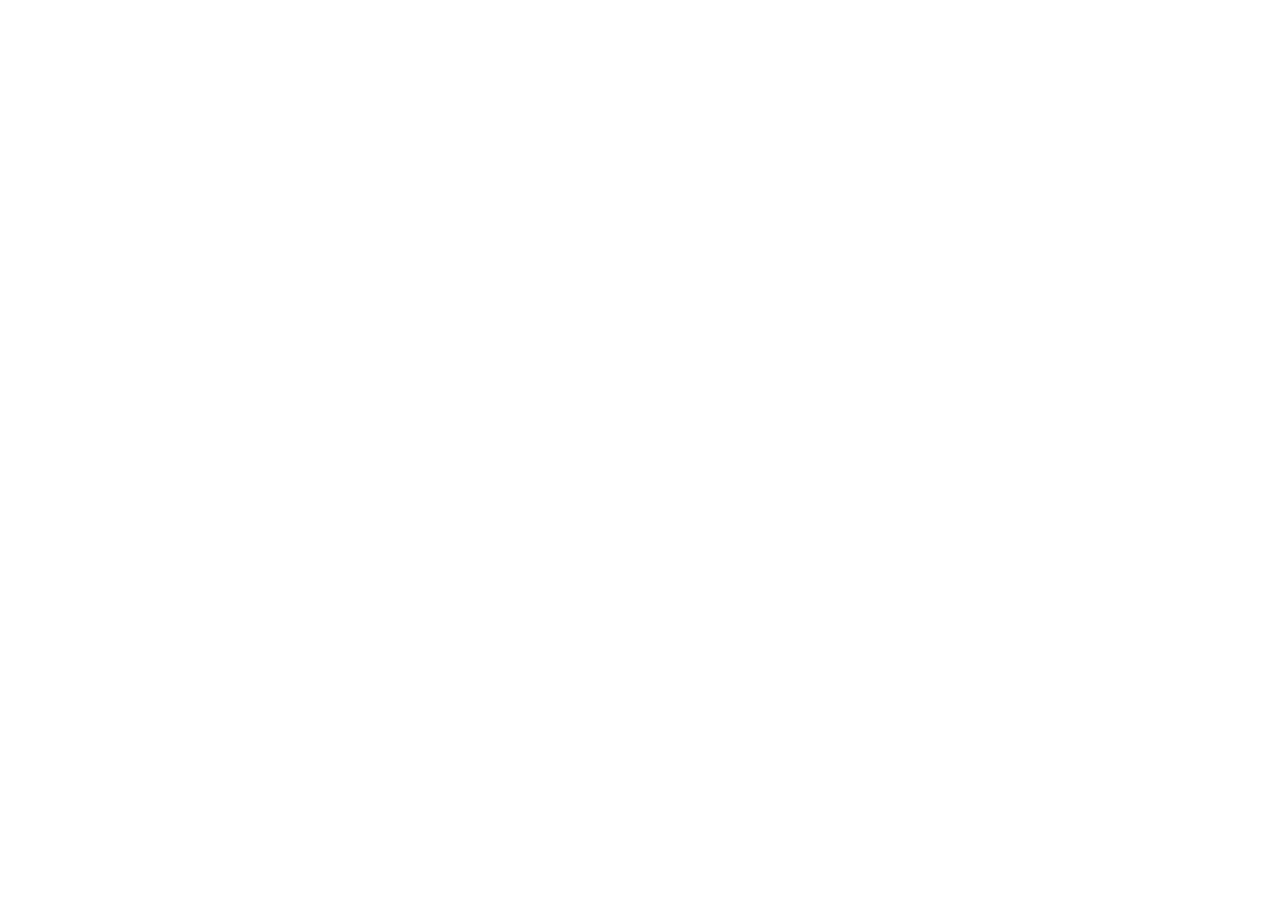
==== index.html @ c9a2da3b "Add initial HTML, CSS, and JavaScript files for Tic Tac Toe project" ====
<!DOCTYPE html>
<html lang="en">
<head>
  <meta charset="UTF-8">
  <meta name="viewport" content="width=device-width, initial-scale=1.0">
  <title>Tic Tac Toe</title>
</head>
<body>
  
</body>
</html>
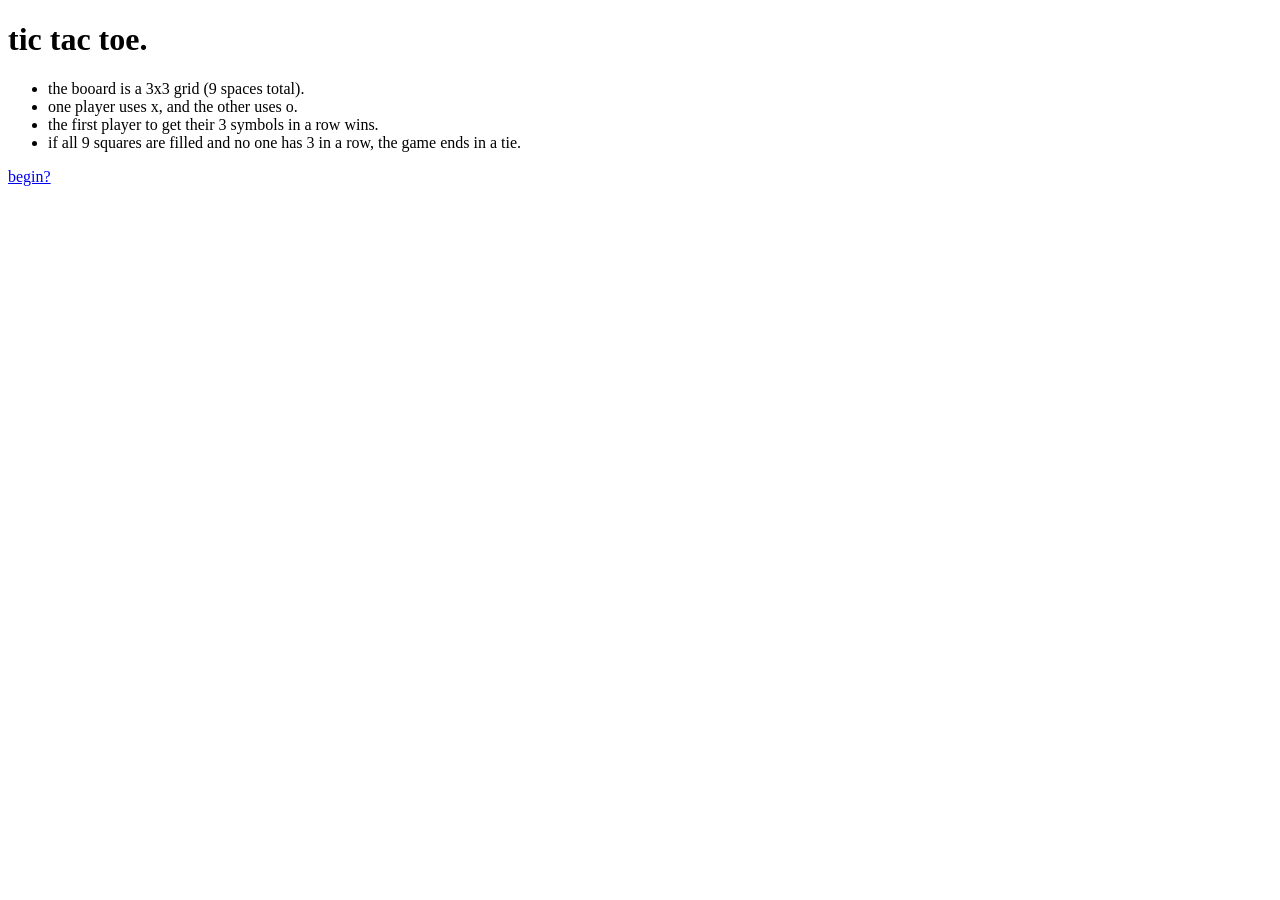
==== commit 0ab4b049: "Add game.html, update index.html with game rules and styling, and add background image" ====
--- a/index.html
+++ b/index.html
@@ -1,11 +1,22 @@
 <!DOCTYPE html>
 <html lang="en">
 <head>
-  <meta charset="UTF-8">
-  <meta name="viewport" content="width=device-width, initial-scale=1.0">
-  <title>Tic Tac Toe</title>
+  <meta charset="UTF-8"/>
+  <meta name="viewport" content="width=device-width, initial-scale=1.0"/>
+  <title>tic tac toe.</title>
 </head>
-<body>
-  
+<body class="backdrop">
+  <main class="hero">
+    <h1 class="title">tic tac toe.</h1>
+
+    <ul class="rules">
+      <li>the booard is a 3x3 grid (9 spaces total).</li>
+      <li>one player uses x, and the other uses o.</li>
+      <li>the first player to get their 3 symbols in a row wins.</li>
+      <li>if all 9 squares are filled and no one has 3 in a row, the game ends in a tie.</li>
+    </ul>
+
+    <a class="cta-btn" href="game.html">begin?</a>
+  </main>
 </body>
 </html>
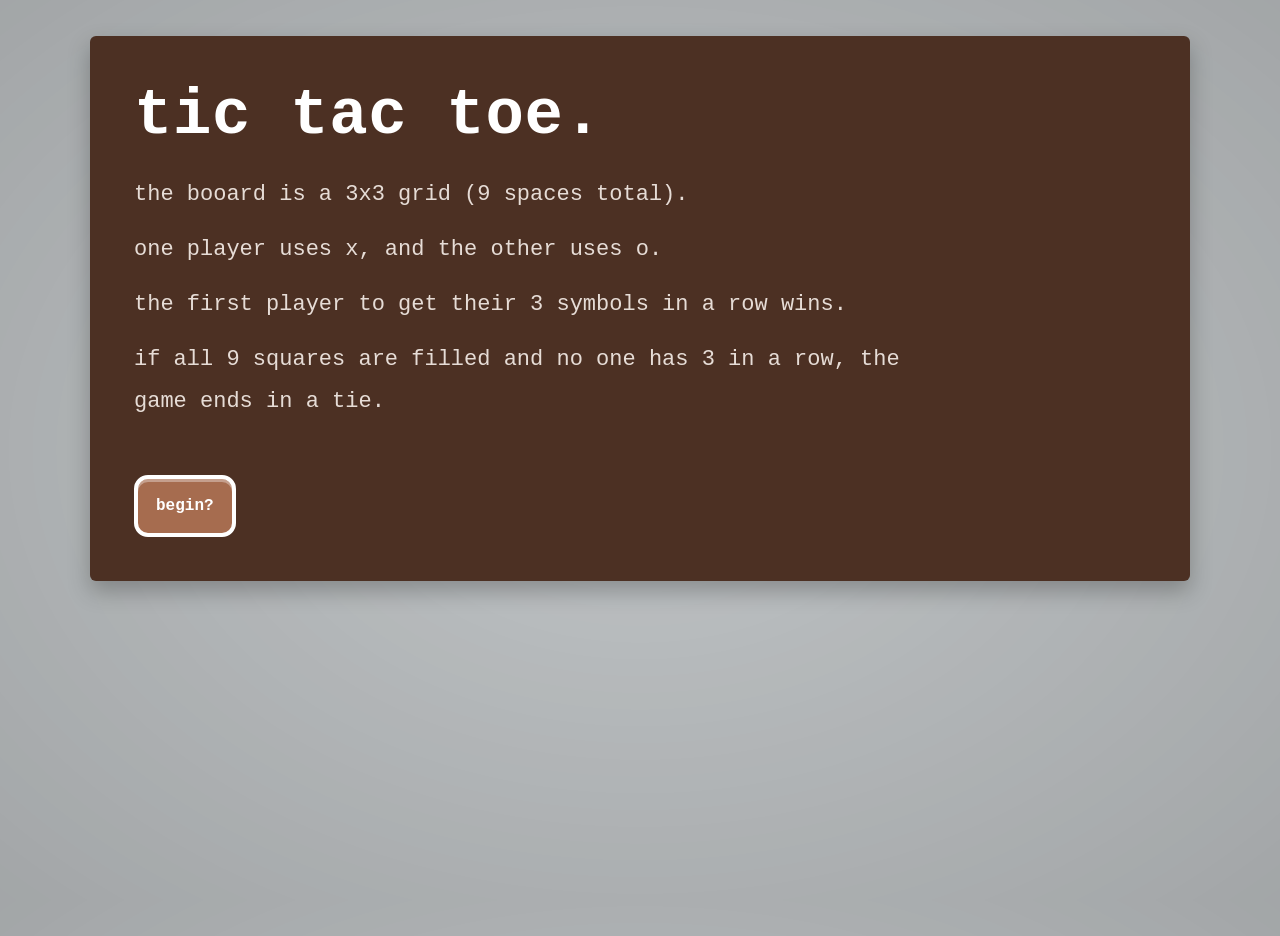
==== commit 1d012e3d: "Add stylesheet link in index.html and implement new styles for game interface, including title, rule" ====
--- a/index.html
+++ b/index.html
@@ -4,6 +4,7 @@
   <meta charset="UTF-8"/>
   <meta name="viewport" content="width=device-width, initial-scale=1.0"/>
   <title>tic tac toe.</title>
+  <link href="style.css" rel="stylesheet">
 </head>
 <body class="backdrop">
   <main class="hero">
--- a/style.css
+++ b/style.css
@@ -0,0 +1,92 @@
+:root {
+  --bg: #4c3023;
+  --ink: #fff;
+  --ink-dim: #e6dcd6;
+  --accent: #a66c4f;
+  --line: #fff;
+}
+
+*{ box-sizing: border-box; }
+html,body { height: 100%; }
+body.backdrop {
+  margin: 0;
+  color: var(--ink);
+  font-family: ui-monospace, SFMono-Regular, Menlo, Consolas, "Liberation Mono", "Courier New", monospace;
+  background: #bfc3c5 radial-gradient(transparent, rgba(0,0,0,.15));
+}
+
+/* Background */
+.hero, .stage {
+  background: var(--bg) url("background.png") center/cover no-repeat;
+  margin: 36px auto;
+  width: min(1100px, 94vw);
+  border-radius: 6px;
+  box-shadow: 0 10px 22px rgba(0,0,0,.25);
+  padding: clamp(24px, 4vw, 44px);
+}
+
+/* Intro screen */
+.title {
+  margin: 0 0 .5rem 0;
+  font-weight: 700;
+  letter-spacing: .04rem;
+  font-size: clamp(40px, 6vw, 64px);
+}
+.rules {
+  list-style: none;
+  padding-left: 0;
+  line-height: 1.9;
+  font-size: clamp(15px, 1.9vw, 22px);
+  color: var(--ink-dim);
+  max-width: 60ch;
+}
+.rules li { margin: .6em 0; }
+
+.cta-btn {
+  display: inline-block;
+  margin-top: 30px;
+  padding: 18px;
+  border-radius: 14px;
+  background: var(--accent);
+  color: var(--ink);
+  border: 4px solid #fff;
+  text-decoration: none;
+  font-weight: 700;
+  box-shadow: 0 3px 0 rgba(255,255,255,.35) inset;
+}
+
+/* Board page */
+.bar { width: min(1100px, 94vw); margin: 18px auto 0 auto; color:#fff; }
+.title.sm { font-size: clamp(28px, 4vw, 44px); }
+
+.stage {
+  display: grid;
+  grid-template-columns: 320px 1fr;
+  gap: clamp(18px, 4vw, 32px);
+}
+
+/* Left column */
+.left-rail { display: grid; gap: 18px; align-content: start; }
+.pill {
+  border: 4px solid #fff;
+  background: var(--accent);
+  color: #fff;
+  border-radius: 14px;
+  padding: 14px 20px;
+  font-weight: 700;
+  cursor: pointer;
+}
+.status {
+  min-height: 28px;
+  font-size: clamp(14px, 1.8vw, 20px);
+}
+.names label { display: block; margin: .6rem 0; color: var(--ink-dim); }
+.names input {
+  width: 100%; padding: 8px 10px; border-radius: 6px; border: 2px solid #fff5;
+  background: #0000; color: var(--ink);
+  outline: none;
+}
+.names input:focus { border-color: #fff; box-shadow: 0 0 0 3px #ffffff30; }
+
+.score.hidden { display: none; }
+.score p { margin: .4rem 0; }
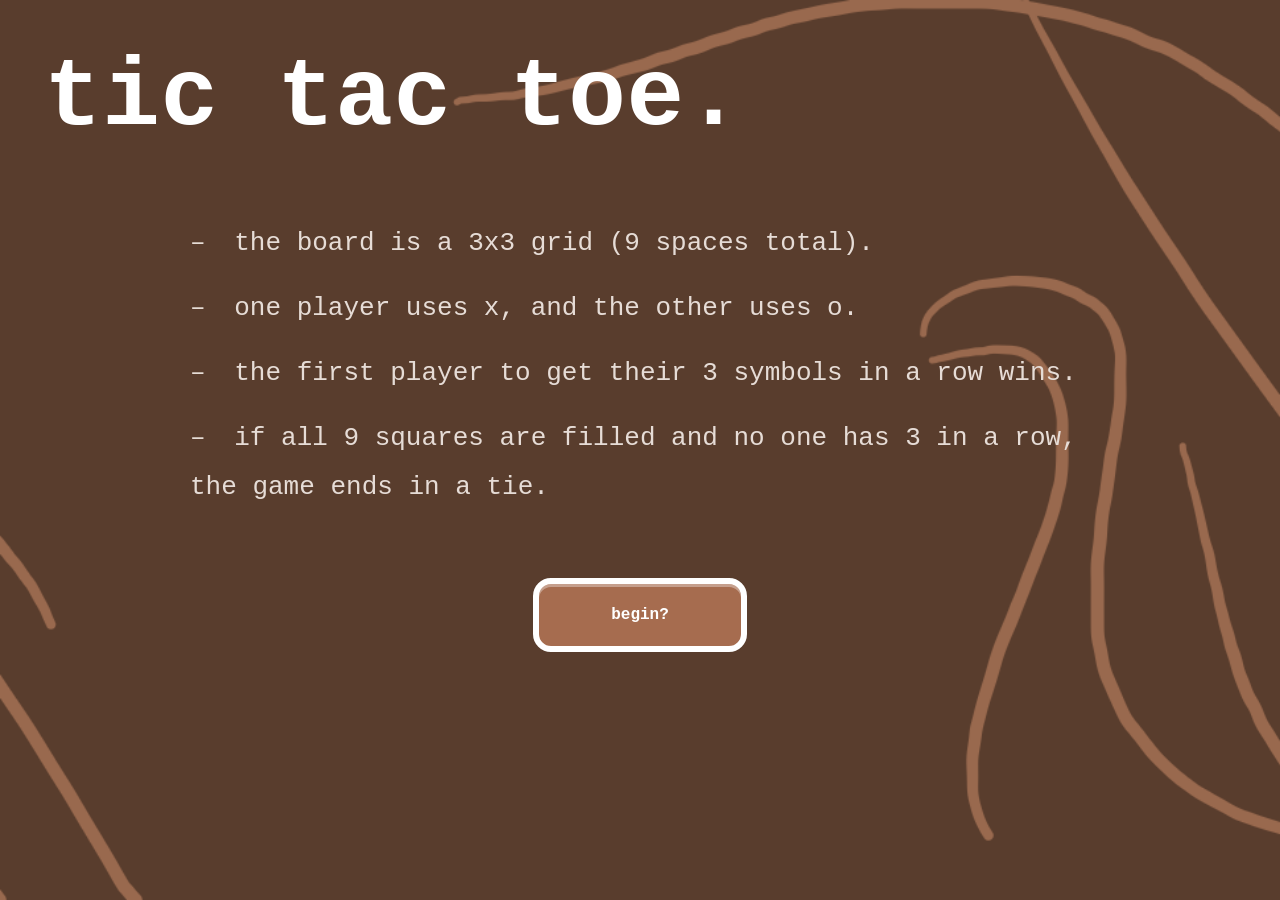
==== commit 54daa81b: "Fix typo in game rules section of index.html" ====
--- a/index.html
+++ b/index.html
@@ -11,7 +11,7 @@
     <h1 class="title">tic tac toe.</h1>
 
     <ul class="rules">
-      <li>the booard is a 3x3 grid (9 spaces total).</li>
+      <li>the board is a 3x3 grid (9 spaces total).</li>
       <li>one player uses x, and the other uses o.</li>
       <li>the first player to get their 3 symbols in a row wins.</li>
       <li>if all 9 squares are filled and no one has 3 in a row, the game ends in a tie.</li>
--- a/style.css
+++ b/style.css
@@ -12,69 +12,99 @@
   margin: 0;
   color: var(--ink);
   font-family: ui-monospace, SFMono-Regular, Menlo, Consolas, "Liberation Mono", "Courier New", monospace;
-  background: #bfc3c5 radial-gradient(transparent, rgba(0,0,0,.15));
+  background: var(--bg) url("./images/background.png") center/cover no-repeat fixed;
 }
 
 /* Background */
-.hero, .stage {
-  background: var(--bg) url("background.png") center/cover no-repeat;
-  margin: 36px auto;
-  width: min(1100px, 94vw);
-  border-radius: 6px;
-  box-shadow: 0 10px 22px rgba(0,0,0,.25);
+.hero {
+  display: grid;
+  grid-template-columns: 1fr;
+  grid-template-rows: auto auto auto;
+  gap: clamp(30px, 4vw, 50px);
+  align-items: center;
+  justify-items: center;
   padding: clamp(24px, 4vw, 44px);
+  width: 100%;
+  margin: 0;
+  max-width: none;
+}
+
+.stage {
+  display: grid;
+  grid-template-columns: 320px 1fr;
+  gap: clamp(18px, 4vw, 32px);
+  padding: clamp(24px, 4vw, 44px);
+  width: 100%;
+  margin: 0;
+  max-width: none;
 }
 
 /* Intro screen */
 .title {
-  margin: 0 0 .5rem 0;
+  margin: 0;
   font-weight: 700;
   letter-spacing: .04rem;
-  font-size: clamp(40px, 6vw, 64px);
+  font-size: clamp(56px, 10vw, 96px);
+  align-self: start;
+  justify-self: start;
 }
 .rules {
   list-style: none;
   padding-left: 0;
   line-height: 1.9;
-  font-size: clamp(15px, 1.9vw, 22px);
+  font-size: clamp(18px, 2.2vw, 26px);
   color: var(--ink-dim);
-  max-width: 60ch;
+  margin: 0;
+  text-align: left;
+  max-width: 900px;
 }
-.rules li { margin: .6em 0; }
+.rules li { 
+  margin: .6em 0;
+}
+.rules li::before {
+  content: "– ";
+  margin-right: 0.5em;
+}
 
 .cta-btn {
   display: inline-block;
-  margin-top: 30px;
-  padding: 18px;
-  border-radius: 14px;
+  margin: 0 auto;
+  padding: 22px 72px;
+  border-radius: 18px;
   background: var(--accent);
   color: var(--ink);
-  border: 4px solid #fff;
+  border: 6px solid #fff;
   text-decoration: none;
   font-weight: 700;
   box-shadow: 0 3px 0 rgba(255,255,255,.35) inset;
 }
 
 /* Board page */
-.bar { width: min(1100px, 94vw); margin: 18px auto 0 auto; color:#fff; }
-.title.sm { font-size: clamp(28px, 4vw, 44px); }
-
-.stage {
-  display: grid;
-  grid-template-columns: 320px 1fr;
-  gap: clamp(18px, 4vw, 32px);
+.bar { 
+  width: 100%;
+  margin: 0; 
+  padding: clamp(24px, 4vw, 44px);
+  padding-bottom: 0;
+  color:#fff; 
+}
+.title.sm { 
+  font-size: clamp(56px, 10vw, 96px);
+  margin: 0;
+  font-weight: 700;
+  letter-spacing: .04rem;
 }
 
 /* Left column */
 .left-rail { display: grid; gap: 18px; align-content: start; }
 .pill {
-  border: 4px solid #fff;
+  border: 6px solid #fff;
   background: var(--accent);
-  color: #fff;
-  border-radius: 14px;
-  padding: 14px 20px;
+  color: var(--ink);
+  border-radius: 18px;
+  padding: 22px 72px;
   font-weight: 700;
   cursor: pointer;
+  box-shadow: 0 3px 0 rgba(255,255,255,.35) inset;
 }
 .status {
   min-height: 28px;
@@ -82,11 +112,35 @@
 }
 .names label { display: block; margin: .6rem 0; color: var(--ink-dim); }
 .names input {
-  width: 100%; padding: 8px 10px; border-radius: 6px; border: 2px solid #fff5;
+  width: 100%; padding: 12px 16px; border-radius: 6px; border: 2px solid #fff5;
   background: #0000; color: var(--ink);
   outline: none;
+  margin-top: 8px;
 }
 .names input:focus { border-color: #fff; box-shadow: 0 0 0 3px #ffffff30; }
 
 .score.hidden { display: none; }
-.score p { margin: .4rem 0; }+.score p { margin: .4rem 0; }
+
+/* Board */
+.board-wrap {display: grid; place-items: center; }
+.board {
+  width: min(540px, 66vw);
+  aspect-ratio: 1/1;
+  display: grid;
+  grid-template-columns: repeat(3, 1fr);
+  grid-template-rows: repeat(3, 1fr);
+  gap: 14px;
+}
+.cell {
+  border: 6px solid var(--line);
+  border-radius: 6px;
+  display: grid; place-items: center;
+  font-size: clamp(44px, 12vw, 110px);
+  font-weight: 700;
+  cursor: pointer;
+  user-select: none;
+  background: #0000;
+  color: #fff;
+}
+.cell.disabled { cursor: default; opacity: .8; }
